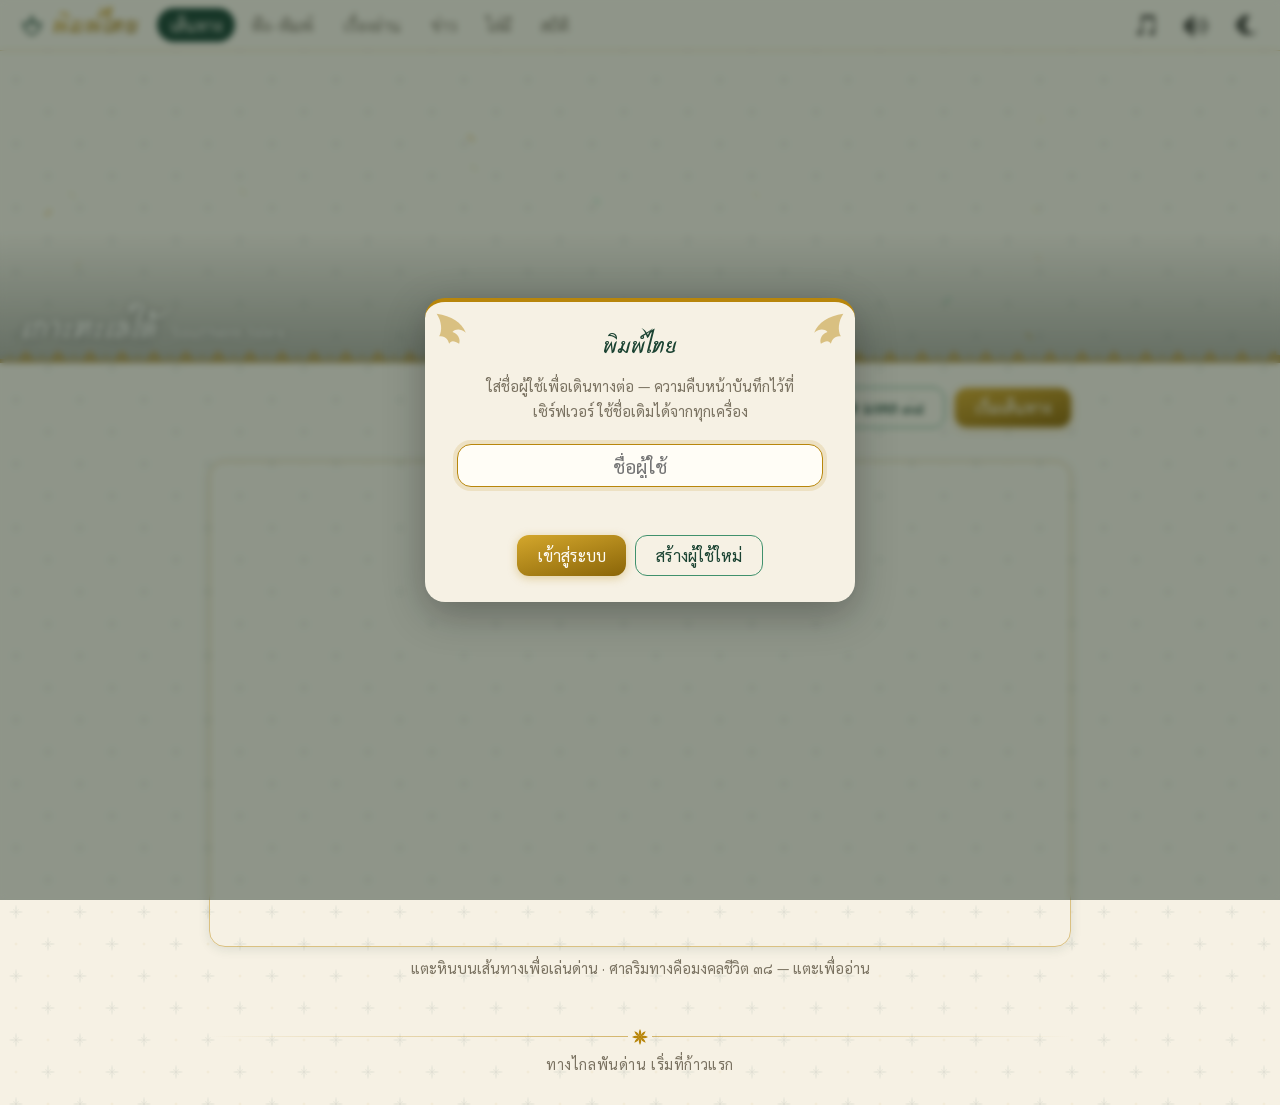
==== web/index.html @ 12411242 "ข่าว: read the whole real article — and type it in place Opening a story now fetches the full articl" ====
<!doctype html>
<html lang="th">
<head>
<meta charset="utf-8">
<meta name="viewport" content="width=device-width, initial-scale=1">
<title>พิมพ์ไทย · Thai Typing</title>
<link rel="stylesheet" href="style.css">
<link rel="icon" href="data:image/svg+xml,<svg xmlns='http://www.w3.org/2000/svg' viewBox='0 0 100 100'><text y='.9em' font-size='90'>🌿</text></svg>">
<script>
  // before first paint, so a dark room never gets a white flash
  document.documentElement.dataset.theme = localStorage.getItem('tt.theme')
    || (matchMedia('(prefers-color-scheme: dark)').matches ? 'dark' : 'light');
</script>
</head>
<body>

<header>
  <div class="brand">
    <svg viewBox="0 0 24 24" width="26" height="26" aria-hidden="true">
      <path d="M12 21c-5-2-8-6-8-11 3 0 5 1 6 2 0-3 1-6 2-8 1 2 2 5 2 8 1-1 3-2 6-2 0 5-3 9-8 11z" fill="none" stroke="currentColor" stroke-width="1.6" stroke-linejoin="round"/>
    </svg>
    <h1>พิมพ์ไทย</h1>
  </div>
  <nav id="nav">
    <button data-view="journey" class="active">เส้นทาง</button>
    <button data-view="dictation">ฟัง–พิมพ์</button>
    <button data-view="texts">เรื่องอ่าน</button>
    <button data-view="news">ข่าว</button>
    <button data-view="ghosts">ไล่ผี</button>
    <button data-view="stats">สถิติ</button>
  </nav>
  <button id="user-btn" class="userbtn" title="ออกจากระบบ" hidden></button>
  <button id="music-toggle" title="เพลงประกอบ"><canvas width="12" height="12"></canvas></button>
  <button id="sound-toggle" title="เปิด/ปิดเสียง"><canvas width="12" height="12"></canvas></button>
  <button id="theme-toggle" title="สลับโหมดมืด/สว่าง"><canvas width="12" height="12"></canvas></button>
</header>

<!-- The hero: one pixel landscape painted in code (js/hero.js), recolored per
     region, day and night. The fx canvas on top carries petals and fireflies. -->
<div class="hero" id="hero" data-region="" aria-hidden="true">
  <canvas id="hero-art" width="320" height="78"></canvas>
  <canvas id="hero-fx"></canvas>
  <div class="hero-scrim"></div>
  <div class="hero-title">
    <span id="region-name">เกาะทะเลใต้</span>
    <span id="region-en">Southern Isles</span>
  </div>
  <div class="hero-border"></div>
</div>

<main>
  <section id="view-journey" class="view">
    <div class="journey-bar">
      <div id="journey-stats"></div>
      <div class="journey-actions">
        <button class="btn ghost" id="space-toggle" title="ปกติด่านพิมพ์คำติดกันเหมือนภาษาไทยจริง — เปิดตัวเลือกนี้เพื่อเว้นวรรคทีละคำ">เว้นวรรค: ปิด</button>
        <button class="btn ghost" id="guide-btn">💡 วิธีฝึก</button>
        <button class="btn ghost" id="mongkhon-btn">☸ มงคล ๓๘</button>
        <button class="btn gold" id="journey-play">เริ่มเส้นทาง</button>
      </div>
    </div>
    <div class="region-chips" id="region-chips"></div>
    <!-- the pixel overworld: 320x180 logical pixels, upscaled crisp by CSS -->
    <div class="mapwrap" id="mapwrap">
      <canvas id="pixelmap" width="320" height="180"></canvas>
      <div id="map-tip" class="map-tip" hidden></div>
    </div>
    <p class="map-legend hint">แตะหินบนเส้นทางเพื่อเล่นด่าน · ศาลริมทางคือมงคลชีวิต ๓๘ — แตะเพื่ออ่าน</p>
  </section>

  <section id="view-play" class="view" hidden>
    <div class="play-head">
      <span id="play-title" class="play-title"></span>
    </div>
    <div class="progressbar"><div id="play-progress"></div></div>
    <div class="wordstream-frame"><div class="wordstream card" id="wordstream"></div></div>
    <input id="typebox" type="text" autocomplete="off" autocapitalize="off" spellcheck="false" placeholder="พิมพ์คำ แล้วเคาะวรรคเพื่อส่ง…">
    <div class="play-actions"><button class="btn ghost" id="play-quit">ออกจากด่าน</button></div>
  </section>

  <section id="view-dictation" class="view" hidden>
    <div id="dict-setup">
      <p class="hint">วางไฟล์เสียงหรือวิดีโอพร้อมซับ <code>.srt</code> ชื่อเดียวกันไว้ในโฟลเดอร์
        <code>media/</code> บนเครื่อง แล้วรีเฟรชหน้านี้ — ระบบตัดคำอัตโนมัติ
        (แก้จุดที่ตัดผิดได้ด้วยเครื่องหมาย <code>|</code> ในไฟล์ซับ)</p>
      <div class="region-chips" id="dict-modes">
        <button class="chip" data-mode="listen">👂 ฟังแล้วพิมพ์ <small>ซับซ่อนไว้ ฝึกจำจากเสียง</small></button>
        <button class="chip" data-mode="read">👁 ดูแล้วพิมพ์ <small>เห็นซับทั้งท่อน พิมพ์ตามที่เห็น</small></button>
      </div>
      <div id="media-list" class="cardlist"></div>
    </div>
    <div id="dict-session" hidden>
      <video id="dict-media" playsinline></video>
      <div class="dict-head">
        <span id="dict-cue-no"></span>
        <span class="dict-keys" id="dict-keys">
          <span class="kbd">Tab</span> ฟังซ้ำ · <span class="kbd">Shift+Tab</span> ช้าลง · <span class="kbd">Esc</span> เฉลยคำ
        </span>
      </div>
      <div class="dict-words card" id="dict-words"></div>
      <div id="dict-ghost" class="dict-ghost"></div>
      <input id="dict-typebox" type="text" autocomplete="off" autocapitalize="off" spellcheck="false" placeholder="ฟังแล้วพิมพ์…">
      <div class="play-actions">
        <button class="btn" id="dict-replay">▶ ฟังซ้ำ</button>
        <button class="btn ghost" id="dict-finish">จบรอบนี้</button>
      </div>
    </div>
  </section>

  <section id="view-texts" class="view" hidden>
    <p class="hint">วางเรื่องสั้นหรือบทความภาษาไทยเป็นไฟล์ <code>.txt</code> ในโฟลเดอร์
      <code>texts/</code> (บรรทัดแรกคือชื่อเรื่อง) แล้วพิมพ์ตามได้ทั้งเรื่อง</p>
    <div id="texts-list" class="cardlist"></div>
  </section>

  <!-- ข่าว: เรื่องอ่าน's live source — real Thai news pulled as RSS by the Go
       server (js: renderNews in main.js), typed through the same play flow.
       The one thing in the app fetched from outside; that's the point — real,
       current, un-generated content the journey and the fables can't be. -->
  <section id="view-news" class="view" hidden>
    <div class="journey-bar">
      <div id="news-status" class="news-status"></div>
      <div class="journey-actions">
        <button class="btn gold" id="news-refresh">↻ ดึงข่าวล่าสุด</button>
      </div>
    </div>
    <p class="hint">พิมพ์ตามข่าวไทยล่าสุดของวันนี้ — ภาษาไทยจริงจากหน้าข่าว
      เลือกสำนักข่าวด้านล่าง แล้วแตะข่าวเพื่อพิมพ์ตามพาดหัวและเนื้อข่าว</p>
    <div class="stat-cards news-stats" id="news-stats" hidden></div>
    <div class="region-chips" id="news-sources"></div>
    <div id="news-list" class="cardlist"></div>
  </section>

  <!-- ข่าว reader: the full article laid out like the front page it came from
       (js/reader.js) — byline, Srisakdi headline, gold rule, hero photo, body —
       and you type it through in place. All article text arrives from outside
       and is placed with textContent; the image is the server's cached copy. -->
  <section id="view-reader" class="view" hidden>
    <div class="reader-head">
      <span id="reader-count" class="reader-count"></span>
      <button class="btn ghost" id="reader-quit">ออกจากข่าว</button>
    </div>
    <div class="progressbar"><div id="reader-progress"></div></div>
    <article class="reader-page card" id="reader-page">
      <div class="reader-byline" id="reader-byline"></div>
      <h1 class="reader-headline" id="reader-headline"></h1>
      <div class="reader-rule" aria-hidden="true"></div>
      <img id="reader-hero-img" class="reader-hero" alt="" loading="lazy" hidden>
      <p id="reader-partial" class="reader-partial" hidden>
        ⚠ เปิดเนื้อหาเต็มไม่สำเร็จ — นี่คือความนำจากฟีดข่าว</p>
      <div class="reader-body" id="reader-body"></div>
    </article>
    <input id="reader-typebox" class="reader-typebox" type="text" autocomplete="off"
           autocapitalize="off" spellcheck="false" aria-label="พิมพ์ตามบทความ">
  </section>

  <!-- พิมพ์ไล่ผี: the night game (js/ghosts.js) — pixel ghosts on the canvas,
       their words floating above it as crisp DOM text -->
  <section id="view-ghosts" class="view" hidden>
    <div id="gh-setup">
      <div class="journey-bar">
        <div id="gh-stats"></div>
        <div class="journey-actions">
          <button class="btn gold" id="gh-start">ออกล่า 🕯</button>
        </div>
      </div>
      <p class="hint">กลางคืน ผีลอยออกจากป่ามาหาศาลพระภูมิ — ผีแต่ละตนถือคำหนึ่งคำ
        พิมพ์คำนั้นให้ครบคือคาถาไล่มัน ตัวอักษรแรกเลือกเป้า พิมพ์ผิดผีขยับเข้ามาใกล้
        (กด Backspace จนว่างเพื่อเปลี่ยนเป้า) · ผีถึงศาลเทียนดับหนึ่งเล่ม
        ดับครบสามเล่มคือจบคืน · สามระลอกแล้วเปรตจะมา — ไล่มันด้วยสุภาษิตทั้งบท</p>
      <div class="region-chips" id="gh-nights"></div>
    </div>
    <div id="gh-session" hidden>
      <div class="play-head gh-head">
        <span id="gh-title" class="play-title"></span>
        <span id="gh-hud" class="gh-hud"></span>
      </div>
      <div class="mapwrap gh-wrap" id="gh-wrap">
        <canvas id="gh-canvas" width="320" height="180"></canvas>
        <div id="gh-labels"></div>
        <div id="gh-banner" class="gh-banner" hidden></div>
      </div>
      <input id="gh-typebox" type="text" autocomplete="off" autocapitalize="off" spellcheck="false" placeholder="พิมพ์คำของผีเพื่อไล่มัน…">
      <div class="play-actions"><button class="btn ghost" id="gh-quit">กลับ</button></div>
    </div>
  </section>

  <section id="view-stats" class="view" hidden>
    <div class="stat-cards" id="stat-cards"></div>
    <div class="card chart-card">
      <div class="chart-head">
        <h2>ความเร็วพิมพ์ตามเวลา</h2>
        <button class="btn ghost" id="pb-list-btn">🏆 วันทำลายสถิติ</button>
      </div>
      <div id="chart"></div>
    </div>
  </section>
</main>

<footer>
  <div class="orn-divider" aria-hidden="true"></div>
  <p>ทางไกลพันด่าน เริ่มที่ก้าวแรก</p>
</footer>

<!-- login gate: a username and nothing else (no password — personal site on the
     VPN). Save data lives on the server under this name; localStorage keeps only
     the name so the same account follows you across devices without conflicts. -->
<div id="login" class="modal" hidden>
  <div class="modal-card">
    <h2>พิมพ์ไทย</h2>
    <p class="hint">ใส่ชื่อผู้ใช้เพื่อเดินทางต่อ — ความคืบหน้าบันทึกไว้ที่เซิร์ฟเวอร์
      ใช้ชื่อเดิมได้จากทุกเครื่อง</p>
    <input id="login-name" type="text" autocomplete="username" autocapitalize="off"
           spellcheck="false" maxlength="32" placeholder="ชื่อผู้ใช้">
    <p id="login-err" class="login-err"></p>
    <div class="play-actions">
      <button class="btn gold" id="login-go">เข้าสู่ระบบ</button>
      <button class="btn ghost" id="login-new">สร้างผู้ใช้ใหม่</button>
    </div>
  </div>
</div>

<div id="modal" class="modal" hidden><div class="modal-card" id="modal-card"></div></div>
<canvas id="confetti"></canvas>

<script src="vendor/gsap.min.js"></script>
<script type="module" src="js/main.js"></script>
</body>
</html>
---- web/style.css ----
/* พิมพ์ไทย — rice-paper, jungle green and temple gold. The hero and journey map
   are pixel art painted in code (js/hero.js, js/map.js), recolored per region;
   everything else stays warm and calm so the typing area is the focus.

   Type: Srisakdi (traditional Thai manuscript style) for display, Sarabun for
   text — both self-hosted (assets/fonts/, SIL OFL 1.1, from Google Fonts). */

@font-face {
  font-family: 'Sarabun';
  font-style: normal;
  font-weight: 400;
  font-display: swap;
  src: url(assets/fonts/sarabun-400-thai.woff2) format('woff2');
  unicode-range: U+02D7, U+0303, U+0331, U+0E01-0E5B, U+200C-200D, U+25CC;
}
@font-face {
  font-family: 'Sarabun';
  font-style: normal;
  font-weight: 400;
  font-display: swap;
  src: url(assets/fonts/sarabun-400-latin.woff2) format('woff2');
  unicode-range: U+0000-00FF, U+0131, U+0152-0153, U+02BB-02BC, U+02C6, U+02DA, U+02DC, U+0304, U+0308, U+0329, U+2000-206F, U+20AC, U+2122, U+2191, U+2193, U+2212, U+2215, U+FEFF, U+FFFD;
}
@font-face {
  font-family: 'Sarabun';
  font-style: normal;
  font-weight: 600;
  font-display: swap;
  src: url(assets/fonts/sarabun-600-thai.woff2) format('woff2');
  unicode-range: U+02D7, U+0303, U+0331, U+0E01-0E5B, U+200C-200D, U+25CC;
}
@font-face {
  font-family: 'Sarabun';
  font-style: normal;
  font-weight: 600;
  font-display: swap;
  src: url(assets/fonts/sarabun-600-latin.woff2) format('woff2');
  unicode-range: U+0000-00FF, U+0131, U+0152-0153, U+02BB-02BC, U+02C6, U+02DA, U+02DC, U+0304, U+0308, U+0329, U+2000-206F, U+20AC, U+2122, U+2191, U+2193, U+2212, U+2215, U+FEFF, U+FFFD;
}
@font-face {
  font-family: 'Srisakdi';
  font-style: normal;
  font-weight: 400;
  font-display: swap;
  src: url(assets/fonts/srisakdi-400-thai.woff2) format('woff2');
  unicode-range: U+02D7, U+0303, U+0331, U+0E01-0E5B, U+200C-200D, U+25CC;
}
@font-face {
  font-family: 'Srisakdi';
  font-style: normal;
  font-weight: 400;
  font-display: swap;
  src: url(assets/fonts/srisakdi-400-latin.woff2) format('woff2');
  unicode-range: U+0000-00FF, U+0131, U+0152-0153, U+02BB-02BC, U+02C6, U+02DA, U+02DC, U+0304, U+0308, U+0329, U+2000-206F, U+20AC, U+2122, U+2191, U+2193, U+2212, U+2215, U+FEFF, U+FFFD;
}
@font-face {
  font-family: 'Srisakdi';
  font-style: normal;
  font-weight: 700;
  font-display: swap;
  src: url(assets/fonts/srisakdi-700-thai.woff2) format('woff2');
  unicode-range: U+02D7, U+0303, U+0331, U+0E01-0E5B, U+200C-200D, U+25CC;
}
@font-face {
  font-family: 'Srisakdi';
  font-style: normal;
  font-weight: 700;
  font-display: swap;
  src: url(assets/fonts/srisakdi-700-latin.woff2) format('woff2');
  unicode-range: U+0000-00FF, U+0131, U+0152-0153, U+02BB-02BC, U+02C6, U+02DA, U+02DC, U+0304, U+0308, U+0329, U+2000-206F, U+20AC, U+2122, U+2191, U+2193, U+2212, U+2215, U+FEFF, U+FFFD;
}

:root {
  --paper: #f6f1e4;
  --card: #fffdf6;
  --ink: #2c2a24;
  --ink-soft: #7a7261;
  --green-950: #12271c;
  --green-900: #1b4332;
  --green-700: #2d6a4f;
  --green-500: #40916c;
  --green-100: #dcebe1;
  --gold: #b8860b;
  --gold-hi: #d4a72c;     /* bright edge of the gold gradient */
  --gold-lo: #8a6508;     /* dark edge */
  --gold-soft: #eeddab;
  --red: #b23a3f;
  --red-soft: #f3dcda;
  --display: 'Srisakdi', 'Noto Serif Thai', Georgia, serif;
}

/* forest at night: same greens and gold, taken down to embers */
html[data-theme="dark"] {
  --paper: #131a15;
  --card: #1b2620;
  --ink: #e8e2d1;
  --ink-soft: #9b937e;
  --green-900: #9fd3b4;   /* headings/accents flip to pale leaf-green */
  --green-700: #2f7a58;
  --green-500: #58b183;
  --green-100: #24352b;
  --gold: #d2a52e;
  --gold-hi: #e8c258;
  --gold-lo: #a3760d;
  --gold-soft: #4a3d17;
  --red: #e08080;
  --red-soft: #4a2624;
}

* { box-sizing: border-box; }

html, body { margin: 0; }

body {
  color: var(--ink);
  font-family: 'Sarabun', 'Noto Sans Thai', 'Leelawadee UI', Tahoma, sans-serif;
  background-color: var(--paper);
  /* lai prajam yam: an offset lattice of dok-phikun flowers (the divider's
     flower, woven into the paper) with gold diamond dots between — inline SVG,
     no asset to fetch */
  background-image: url("data:image/svg+xml,%3Csvg xmlns='http://www.w3.org/2000/svg' width='64' height='64'%3E%3Cdefs%3E%3Cg id='f' fill='%231b4332' fill-opacity='.05'%3E%3Cpath id='p' d='M0 -7.2 C1.4 -4.6 1.4 -2.4 0 0 C-1.4 -2.4 -1.4 -4.6 0 -7.2Z'/%3E%3Cuse href='%23p' transform='rotate(90)'/%3E%3Cuse href='%23p' transform='rotate(180)'/%3E%3Cuse href='%23p' transform='rotate(270)'/%3E%3Cuse href='%23p' transform='rotate(45) scale(.62)'/%3E%3Cuse href='%23p' transform='rotate(135) scale(.62)'/%3E%3Cuse href='%23p' transform='rotate(225) scale(.62)'/%3E%3Cuse href='%23p' transform='rotate(315) scale(.62)'/%3E%3Ccircle r='1.2'/%3E%3C/g%3E%3C/defs%3E%3Cuse href='%23f' x='16' y='16'/%3E%3Cuse href='%23f' x='48' y='48'/%3E%3Cg fill='%23b8860b' fill-opacity='.055'%3E%3Crect x='46.8' y='14.8' width='2.4' height='2.4' transform='rotate(45 48 16)'/%3E%3Crect x='14.8' y='46.8' width='2.4' height='2.4' transform='rotate(45 16 48)'/%3E%3C/g%3E%3C/svg%3E");
}

h2, .modal-card h2 { font-family: var(--display); }

/* ---- ornaments (drawn inline, no assets): ----------------------------------
   the dok-phikun star flower, and a lai-kruay-chœng petal band */
.orn-divider {
  display: flex; align-items: center; gap: 1.5rem; height: 18px;
  background: center / 18px 18px no-repeat url("data:image/svg+xml,%3Csvg xmlns='http://www.w3.org/2000/svg' viewBox='0 0 18 18'%3E%3Cg fill='%23b8860b'%3E%3Cpath d='M9 1 C10.6 4 10.6 6 9 9 C7.4 6 7.4 4 9 1Z'/%3E%3Cpath d='M9 1 C10.6 4 10.6 6 9 9 C7.4 6 7.4 4 9 1Z' transform='rotate(45 9 9)'/%3E%3Cpath d='M9 1 C10.6 4 10.6 6 9 9 C7.4 6 7.4 4 9 1Z' transform='rotate(90 9 9)'/%3E%3Cpath d='M9 1 C10.6 4 10.6 6 9 9 C7.4 6 7.4 4 9 1Z' transform='rotate(135 9 9)'/%3E%3Cpath d='M9 1 C10.6 4 10.6 6 9 9 C7.4 6 7.4 4 9 1Z' transform='rotate(180 9 9)'/%3E%3Cpath d='M9 1 C10.6 4 10.6 6 9 9 C7.4 6 7.4 4 9 1Z' transform='rotate(225 9 9)'/%3E%3Cpath d='M9 1 C10.6 4 10.6 6 9 9 C7.4 6 7.4 4 9 1Z' transform='rotate(270 9 9)'/%3E%3Cpath d='M9 1 C10.6 4 10.6 6 9 9 C7.4 6 7.4 4 9 1Z' transform='rotate(315 9 9)'/%3E%3Ccircle cx='9' cy='9' r='1.6'/%3E%3C/g%3E%3C/svg%3E");
}
.orn-divider::before, .orn-divider::after {
  content: ''; flex: 1; height: 1px;
  background: linear-gradient(90deg, transparent, color-mix(in srgb, var(--gold) 55%, transparent));
}
.orn-divider::after {
  background: linear-gradient(270deg, transparent, color-mix(in srgb, var(--gold) 55%, transparent));
}

/* ---- header ---- */
header {
  position: sticky; top: 0; z-index: 20;
  display: flex; align-items: center; gap: 1.2rem;
  padding: .45rem 1.2rem;
  background: color-mix(in srgb, var(--paper) 88%, transparent);
  backdrop-filter: blur(6px);
  border-bottom: 1px solid color-mix(in srgb, var(--gold) 35%, transparent);
}
.brand { display: flex; align-items: center; gap: .5rem; color: var(--green-900); }
.brand h1 {
  font-family: var(--display); font-weight: 700; font-size: 1.65rem;
  line-height: 1.35; margin: 0; letter-spacing: .01em;
  background: linear-gradient(165deg, var(--gold-hi) 20%, var(--gold-lo) 85%);
  -webkit-background-clip: text; background-clip: text; color: transparent;
}
nav { display: flex; gap: .25rem; flex: 1; }
nav button {
  border: none; background: none; cursor: pointer;
  font: inherit; color: var(--ink-soft);
  padding: .4rem .8rem; border-radius: 999px;
  transition: background .15s, color .15s;
}
nav button:hover { background: var(--green-100); color: var(--green-900); }
nav button.active { background: var(--green-900); color: var(--paper); }
.userbtn {
  border: 1px solid var(--green-500); background: none; color: var(--green-900);
  border-radius: 999px; padding: .15rem .7rem; cursor: pointer;
  font: inherit; font-size: .85rem;
}
.userbtn:hover { background: var(--green-100); }

#login-name {
  width: 100%; font: inherit; font-size: 1.2rem; text-align: center;
  padding: .5rem .9rem; border-radius: 14px; margin-top: .4rem;
  border: 1.5px solid var(--green-500); background: var(--card); color: var(--ink);
  outline: none;
}
#login-name:focus { border-color: var(--gold); box-shadow: 0 0 0 4px rgb(184 134 11 / .15); }
.login-err { color: var(--red); min-height: 1.3em; margin: .5rem 0 0; }

#sound-toggle, #music-toggle, #theme-toggle {
  border: none; background: none; padding: .2rem; cursor: pointer; opacity: .8;
  transition: transform .15s; line-height: 0;
  color: var(--ink); /* buttons don't inherit color; the icons paint in it */
}
#sound-toggle canvas, #music-toggle canvas, #theme-toggle canvas {
  width: 24px; height: 24px;
  image-rendering: pixelated; image-rendering: crisp-edges;
}
#sound-toggle:hover, #music-toggle:hover, #theme-toggle:hover { transform: scale(1.15); }
#sound-toggle.off, #music-toggle.off { opacity: .35; filter: grayscale(1); }

/* ---- hero landscape (pixel art, painted by js/hero.js) ---- */
.hero { position: relative; overflow: hidden; line-height: 0; }
#hero-art {
  display: block; width: 100%;
  image-rendering: pixelated; image-rendering: crisp-edges;
}
#hero-fx { position: absolute; inset: 0; width: 100%; height: 100%; pointer-events: none; }
.hero-scrim {
  position: absolute; inset: 0; pointer-events: none;
  background: linear-gradient(to top, rgb(10 22 14 / .32), transparent 42%);
}
/* lai-kruay-chœng: a band of lotus petals along the water's edge — pixel
   petals (4px squares) to match the landscape above */
.hero-border {
  position: absolute; left: 0; right: 0; bottom: 0; height: 12px;
  background: repeat-x bottom / 32px 12px url("data:image/svg+xml,%3Csvg xmlns='http://www.w3.org/2000/svg' width='32' height='12' shape-rendering='crispEdges'%3E%3Cg fill='%23b8860b'%3E%3Cg fill-opacity='.5'%3E%3Crect x='8' y='0' width='4' height='4'/%3E%3Crect x='4' y='4' width='12' height='4'/%3E%3Crect x='0' y='8' width='20' height='4'/%3E%3C/g%3E%3Cg fill-opacity='.35'%3E%3Crect x='24' y='4' width='4' height='4'/%3E%3Crect x='20' y='8' width='12' height='4'/%3E%3C/g%3E%3C/g%3E%3C/svg%3E");
}

.hero-title {
  position: absolute; left: 1.4rem; bottom: 1.1rem; color: #fdfbf3;
  text-shadow: 0 1px 10px rgb(0 0 0 / .45);
  display: flex; align-items: baseline; gap: .9rem;
}
.hero-title #region-name {
  font-family: var(--display); font-weight: 700; font-size: 2.15rem; line-height: 1.1;
}
.hero-title #region-en { font-size: .95rem; opacity: .85; letter-spacing: .08em; }

/* ---- layout ---- */
main { max-width: 900px; margin: 0 auto; padding: 1.2rem 1.2rem 3rem; }
.view[hidden] { display: none; }
.card {
  background: var(--card); border: 1px solid rgb(0 0 0 / .06);
  border-radius: 16px; box-shadow: 0 2px 10px rgb(27 67 50 / .07);
}
.hint { color: var(--ink-soft); font-size: .92rem; line-height: 1.7; }
code { background: var(--green-100); padding: .05em .35em; border-radius: 5px; font-size: .9em; }

.btn {
  border: none; cursor: pointer; font: inherit;
  background: var(--green-700); color: #fdfbf3;
  padding: .55rem 1.25rem; border-radius: 12px;
  transition: background .15s, transform .08s, box-shadow .15s;
}
.btn:hover { background: var(--green-900); }
.btn:active { transform: scale(.96); }
.btn.gold {
  background: linear-gradient(165deg, var(--gold-hi), var(--gold-lo));
  box-shadow: 0 2px 10px rgb(184 134 11 / .35);
}
.btn.gold:hover { box-shadow: 0 4px 16px rgb(184 134 11 / .5); background: linear-gradient(165deg, var(--gold-hi), var(--gold-lo)); }
.btn.ghost { background: none; color: var(--green-900); border: 1px solid var(--green-500); }
.btn.ghost:hover { background: var(--green-100); }

footer {
  max-width: 900px; margin: 0 auto; padding: 0 1.2rem 2rem;
  text-align: center; color: var(--ink-soft); font-size: .9rem;
}
footer .orn-divider { margin-bottom: .6rem; }
footer p { margin: 0; letter-spacing: .04em; }

/* ---- journey ---- */
.journey-bar {
  display: flex; align-items: center; justify-content: space-between;
  gap: 1rem; margin: .3rem 0 1rem; flex-wrap: wrap;
}
#journey-stats { display: flex; gap: 1.2rem; color: var(--ink-soft); font-size: .95rem; }
#journey-stats b { color: var(--green-900); }

.region-chips { display: flex; flex-wrap: wrap; gap: .4rem; margin-bottom: 1.1rem; }
.chip {
  border: 1px solid var(--green-500); background: none; cursor: pointer; font: inherit;
  font-size: .85rem; color: var(--green-900);
  padding: .25rem .7rem; border-radius: 999px;
  transition: background .15s, color .15s;
}
.chip.sel { background: var(--green-900); border-color: var(--green-900); color: var(--paper); }
.chip.locked { opacity: .38; border-style: dashed; }
.chip small { opacity: .7; }

.journey-actions { display: flex; gap: .6rem; align-items: center; }

/* ---- the pixel overworld ---- */
.mapwrap {
  position: relative; border-radius: 16px; overflow: hidden;
  border: 1px solid color-mix(in srgb, var(--gold) 45%, transparent);
  box-shadow: 0 2px 12px rgb(27 67 50 / .12);
}
#pixelmap {
  display: block; width: 100%; height: auto;
  image-rendering: pixelated; image-rendering: crisp-edges;
}
.map-tip {
  position: absolute; transform: translateX(-50%); pointer-events: none;
  background: color-mix(in srgb, var(--green-950) 88%, transparent); color: #f6f1e4;
  font-size: .82rem; padding: .15rem .6rem; border-radius: 999px; white-space: nowrap;
  border: 1px solid color-mix(in srgb, var(--gold) 55%, transparent);
}
.map-legend { text-align: center; margin: .5rem 0 0; }

/* ---- มงคล ๓๘: blessing cards and the collection ---- */
.blessing {
  margin-top: 1rem; padding: .8rem 1rem; border-radius: 14px;
  background: color-mix(in srgb, var(--gold-soft) 55%, var(--card));
  border: 1px solid color-mix(in srgb, var(--gold) 45%, transparent);
}
.blessing-head { color: var(--gold); font-size: .85rem; letter-spacing: .05em; }
.blessing-name { font-family: var(--display); font-weight: 700; font-size: 1.7rem;
  line-height: 1.4; color: var(--green-900); margin: .1rem 0; }
h2.blessing-name { margin: .2rem 0 .4rem; }
.blessing-pali { color: var(--ink-soft); font-size: .88rem; font-style: italic; }
.blessing-mean { color: var(--ink); font-size: .95rem; margin: .3rem 0 0; }
.mk-list { max-height: 55vh; overflow-y: auto; text-align: start; padding-right: .4rem; }
.mk-stanza h3 { font-family: var(--display); color: var(--gold); margin: .8rem 0 .3rem; font-size: 1.15rem; }
.mk-item { padding: .25rem 0; color: var(--ink-soft); }
.mk-item b { font-weight: 600; display: block; }
.mk-item small { display: block; font-size: .8rem; }
.mk-item.open b { color: var(--green-900); }

/* ---- play (speed game) ---- */
.play-head {
  display: flex; justify-content: space-between; align-items: baseline;
  flex-wrap: wrap; gap: .5rem; margin: .4rem 0 .6rem;
}
.play-title { font-weight: 700; color: var(--green-900); font-size: 1.1rem; }

.progressbar { height: 6px; border-radius: 3px; background: var(--green-100); overflow: hidden; margin-bottom: 1rem; }
#play-progress { height: 100%; width: 0; background: linear-gradient(90deg, var(--green-500), var(--gold)); transition: width .25s; }

/* The frame is fixed; the words scroll inside it. Keeping the gold rule on the
   frame (not on the scrolling #wordstream) stops it drifting up with the text. */
.wordstream-frame { position: relative; margin-bottom: 1rem; }
.wordstream-frame::before { /* a manuscript's gold inner rule */
  content: ''; position: absolute; inset: 7px; pointer-events: none; z-index: 1;
  border: 1px solid color-mix(in srgb, var(--gold) 28%, transparent);
  border-radius: 11px;
}
.wordstream {
  position: relative;
  font-size: 1.75rem; line-height: 2.3;
  /* exactly two lines at any font size (em, not rem: mobile shrinks the font) */
  padding: .9rem 1.1rem; height: calc(2 * 2.3em + 1.8rem);
  overflow: hidden;
}
.wordstream span { padding: .05em .3em; border-radius: 9px; margin-right: .12em; white-space: nowrap; }
.wordstream.nospace span { padding-left: 0; padding-right: 0; margin-right: 0; }
.wordstream.nospace .brk { margin-right: .45em; } /* keep the source's sentence-break space */
.wordstream .cur { background: var(--gold-soft); }
.wordstream .cur.bad { background: var(--red-soft); color: var(--red); }
.wordstream .ok { color: var(--green-500); }
.wordstream .err { color: var(--red); text-decoration: underline wavy; text-decoration-thickness: 1px; }

#typebox, #dict-typebox, #gh-typebox {
  width: 100%; font: inherit; font-size: 1.6rem; text-align: center;
  padding: .55rem .9rem; border-radius: 14px;
  border: 1.5px solid var(--green-500); background: var(--card); color: var(--ink);
  outline: none;
}
#typebox:focus, #dict-typebox:focus, #gh-typebox:focus { border-color: var(--gold); box-shadow: 0 0 0 4px rgb(184 134 11 / .15); }
.flash-red { animation: flashred .35s; }
@keyframes flashred {
  0% { background: var(--red-soft); border-color: var(--red); }
  100% { background: var(--card); }
}

.play-actions { margin-top: 1rem; display: flex; gap: .6rem; justify-content: center; }

/* ---- dictation ---- */
#dict-media { display: block; width: 100%; max-height: 480px; border-radius: 16px;
  background: var(--green-950); margin-bottom: .7rem; }
#dict-media.audio-only { height: 56px; }
.dict-head { display: flex; justify-content: space-between; align-items: baseline;
  color: var(--ink-soft); font-size: .9rem; margin-bottom: .5rem; flex-wrap: wrap; gap: .4rem; }
.kbd { border: 1px solid var(--ink-soft); border-radius: 5px; padding: 0 .35em; font-size: .82em; }
.dict-words {
  font-size: 1.55rem; line-height: 2.1; min-height: 4.4rem;
  padding: .8rem 1rem; margin-bottom: .5rem;
}
.dict-words span { padding: .05em .25em; border-radius: 8px; }
.dict-words .ok { color: var(--green-500); }
.dict-words .err { color: var(--red); }
.dict-words .slot { color: var(--gold); animation: blink 1.1s infinite; }
@keyframes blink { 50% { opacity: .25; } }
/* ดูแล้วพิมพ์ (read mode): the whole cue is visible — current word highlighted
   like the wordstream's, upcoming words dimmed so the eye stays on it */
.dict-words .now { background: var(--gold-soft); }
.dict-words .next { opacity: .55; }
.dict-ghost { min-height: 1.6rem; text-align: center; font-size: 1.2rem; color: var(--gold);
  letter-spacing: .04em; margin-bottom: .3rem; }

.cardlist { display: grid; gap: .7rem; grid-template-columns: repeat(auto-fill, minmax(240px, 1fr)); }
.mediacard {
  text-align: start; cursor: pointer; font: inherit;
  padding: 1rem 1.1rem; border-radius: 16px;
  background: var(--card); border: 1px solid rgb(0 0 0 / .08);
  transition: transform .15s, box-shadow .15s, border-color .15s;
}
.mediacard:hover { border-color: var(--green-500); box-shadow: 0 4px 14px rgb(27 67 50 / .14); transform: translateY(-2px); }
.mediacard b { display: block; color: var(--green-900); margin-bottom: .25rem; font-size: 1.05rem; }
.mediacard small { color: var(--ink-soft); }
.mediacard .seg-preview { margin-top: .4rem; font-size: .8rem; color: var(--gold); background: none;
  border: none; cursor: pointer; padding: 0; text-decoration: underline; }

/* news cards: a source·time byline over the headline, the lead paragraph clamped
   to a few lines so the grid stays even — the real provenance the fables lack */
.newscard .news-src { display: block; font-size: .78rem; color: var(--gold);
  letter-spacing: .02em; margin-bottom: .3rem; }
.newscard small { display: -webkit-box; -webkit-line-clamp: 3; -webkit-box-orient: vertical;
  overflow: hidden; line-height: 1.55; }
.news-status { display: flex; flex-wrap: wrap; gap: .3rem 1.1rem; align-items: baseline;
  color: var(--ink-soft); font-size: .92rem; }
.news-status b { color: var(--green-900); }
/* lifetime news stats: same stat-card language as the สถิติ page, sized down to
   sit quietly above the source chips */
.news-stats { margin: 0 0 1rem; }
.news-stats .stat { padding: .7rem .9rem; }
.news-stats .stat-num { font-size: 1.5rem; }
/* a headline you've already typed: dimmed, with the ✓ in its byline picked out */
.newscard.typed { opacity: .62; }
.newscard.typed .news-src { color: var(--green-700); }

/* ---- ข่าว reader: a real front page, in this app's paper and gold ----------
   Same tokens, same motifs as everything else: the manuscript's gold inner
   rule (wordstream-frame's), the mediacard's photo shadow, the wordstream's
   cur/bad/ok/err word colors — so typing feels identical, only laid out as
   the article it really is. */
.reader-head { display: flex; justify-content: space-between; align-items: center;
  gap: 1rem; margin: .3rem 0 .6rem; }
.reader-count { color: var(--ink-soft); font-size: .9rem; font-variant-numeric: tabular-nums; }
.reader-page {
  position: relative; max-width: 680px; margin: 0 auto 1rem; cursor: text;
  padding: clamp(1.5rem, 5vw, 2.8rem);
}
.reader-page::before { /* the manuscript's gold inner rule */
  content: ''; position: absolute; inset: 9px; pointer-events: none;
  border: 1px solid color-mix(in srgb, var(--gold) 28%, transparent);
  border-radius: 11px;
}
.reader-byline { color: var(--gold); font-size: .82rem; letter-spacing: .06em; }
.reader-headline {
  font-family: var(--display); font-weight: 700; color: var(--green-900);
  font-size: clamp(1.7rem, 4.5vw, 2.4rem); line-height: 1.5; margin: .25rem 0 .5rem;
}
.reader-rule { height: 1px; margin: 0 0 1.1rem;
  background: linear-gradient(90deg, color-mix(in srgb, var(--gold) 65%, transparent), transparent); }
.reader-hero { display: block; width: 100%; border-radius: 12px; margin: 0 0 1.1rem;
  box-shadow: 0 4px 14px rgb(27 67 50 / .14); }
.reader-partial { color: var(--ink-soft); font-size: .88rem; margin: 0 0 1rem;
  padding: .45rem .8rem; border-radius: 10px;
  background: color-mix(in srgb, var(--gold-soft) 45%, transparent); }
/* the article body is what you read AND type: upcoming words stay full-ink
   (it's an article, not a drill), only the current word carries a highlight */
.reader-body { font-size: 1.35rem; line-height: 2.05; color: var(--ink); }
.reader-body p { margin: 0 0 1.05em; }
.reader-body p:last-child { margin-bottom: 0; }
.reader-body span { border-radius: 7px; }
.reader-body .brk { margin-right: .45em; }
.reader-body .cur { background: var(--gold-soft); }
.reader-body .cur.bad { background: var(--red-soft); color: var(--red); }
.reader-body .ok { color: var(--green-500); }
.reader-body .err { color: var(--red); text-decoration: underline wavy; text-decoration-thickness: 1px; }
/* keystrokes land in an input you never see; the gold word is the caret */
.reader-typebox { position: fixed; bottom: 0; left: 0; width: 1px; height: 1px;
  opacity: 0; border: none; padding: 0; }

/* ---- stats ---- */
.stat-cards { display: grid; gap: .8rem; grid-template-columns: repeat(auto-fit, minmax(150px, 1fr));
  margin-bottom: 1.2rem; }
.stat {
  background: var(--card); border: 1px solid rgb(0 0 0 / .06); border-radius: 16px;
  padding: .9rem 1rem; text-align: center;
}
.stat-num { font-family: var(--display); font-size: 1.9rem; line-height: 1.3; color: var(--green-900); font-weight: 700; }
.stat-label { color: var(--ink-soft); font-size: .85rem; margin-top: .15rem; }
.chart-card { padding: 1rem 1.2rem; }
.chart-card h2 { margin: 0 0 .6rem; font-size: 1.2rem; color: var(--green-900); }
.chart-head { display: flex; justify-content: space-between; align-items: baseline;
  flex-wrap: wrap; gap: .5rem; }
.chart-head .btn:disabled { opacity: .4; cursor: default; }

/* the record-days list (opened from the chart card) */
.pb-rows { max-height: 55vh; overflow-y: auto; text-align: start;
  margin: .8rem 0 0; padding-right: .4rem; }
.pb-row { display: flex; justify-content: space-between; align-items: baseline;
  gap: .8rem; padding: .35rem 0;
  border-bottom: 1px solid color-mix(in srgb, var(--gold) 18%, transparent); }
.pb-row:last-child { border-bottom: none; }
.pb-date { color: var(--ink-soft); font-size: .88rem; white-space: nowrap; }
.pb-where { color: var(--ink); flex: 1; text-align: end; font-size: .92rem; }
.pb-cpm b { color: var(--green-900); font-size: 1.05rem; }
.pb-gain { color: var(--gold); font-size: .8rem; }
#chart svg { width: 100%; height: auto; display: block; }
.chart-empty { color: var(--ink-soft); padding: 2rem 0; text-align: center; }

/* ---- modal ---- */
.modal { position: fixed; inset: 0; z-index: 50; display: flex; align-items: center; justify-content: center;
  background: rgb(18 39 28 / .45); backdrop-filter: blur(3px); }
.modal[hidden] { display: none; }
.modal-card {
  position: relative;
  background: var(--paper); border-radius: 20px; padding: 1.6rem 2rem; width: min(430px, 92vw);
  text-align: center; box-shadow: 0 12px 40px rgb(0 0 0 / .3);
  border-top: 4px solid var(--gold);
}
/* kranok flame flourishes in the top corners */
.modal-card::before, .modal-card::after {
  content: ''; position: absolute; top: 10px; width: 40px; height: 40px; opacity: .45;
  background: no-repeat center / contain url("data:image/svg+xml,%3Csvg xmlns='http://www.w3.org/2000/svg' viewBox='0 0 48 48'%3E%3Cpath d='M46 2 C28 5 16 12 11 25 C17 20 23 20 27 24 C21 26 17 32 19 38 C25 34 29 34 31 38 C33 31 37 29 43 29 C39 22 40 11 46 2 Z' fill='%23b8860b'/%3E%3C/svg%3E");
}
.modal-card::after { right: 10px; }
.modal-card::before { left: 10px; transform: scaleX(-1); }
.modal-card h2 { margin: .1rem 0 .6rem; color: var(--green-900); font-size: 1.5rem; }
.modal-stars { font-size: 2.3rem; letter-spacing: .1em; min-height: 2.6rem; }
.modal-stars .star { color: #d5cdb6; }
.modal-stars .star.on { color: var(--gold); display: inline-block; animation: starpop .45s backwards; }
@keyframes starpop { from { transform: scale(0) rotate(-40deg); } 60% { transform: scale(1.35); } to { transform: scale(1); } }
.modal-cpm { font-family: var(--display); font-size: 2.8rem; line-height: 1.25; color: var(--green-700); font-weight: 700; margin: .2rem 0; }
.modal-sub { color: var(--ink-soft); margin-bottom: 1rem; }
.modal-pb { color: var(--gold); font-weight: 700; }
/* accuracy PB — the leading-indicator reward, greened apart from the gold speed PB */
.modal-pb.clean { color: var(--green-700); }
.modal-card .play-actions { margin-top: 1.2rem; }

/* nudge shown after a level when accuracy fell below a solid run (~85%) */
.slow-note { margin-top: .5rem; padding: .5rem .7rem; border-radius: 10px;
  background: color-mix(in srgb, var(--gold-soft) 55%, transparent);
  color: var(--ink); font-size: .9rem; line-height: 1.55; }

/* ---- how-to-practice guide ---- */
.btn.sm { padding: .2rem .6rem; font-size: .82rem; }
.guide-head { display: flex; align-items: flex-start; justify-content: space-between; gap: .6rem; }
.guide-head h2 { flex: 1; text-align: start; font-size: 1.3rem; line-height: 1.3; }
.guide-intro { text-align: start; color: var(--ink); font-size: .96rem; line-height: 1.6; margin: .2rem 0 .9rem; }
.guide-pt { text-align: start; margin: .7rem 0; }
.guide-pt b { display: block; color: var(--green-900); font-size: 1rem; margin-bottom: .15rem; }
.guide-pt p { color: var(--ink-soft); font-size: .9rem; line-height: 1.6; margin: 0; }
html[data-theme="dark"] .guide-pt b { color: var(--green-500); }

#confetti { position: fixed; inset: 0; pointer-events: none; z-index: 60; }

/* ---- chart colors (per theme) ---- */
.c-grid { stroke: #1b4332; stroke-opacity: .08; }
.c-lab { fill: var(--ink-soft); }
.c-dot { fill: var(--gold); fill-opacity: .45; }
.c-pb { stroke: var(--green-700); }
.c-pbdot { fill: var(--green-700); }
html[data-theme="dark"] .c-grid { stroke: #9fd3b4; stroke-opacity: .12; }
html[data-theme="dark"] .c-pb { stroke: var(--green-500); }
html[data-theme="dark"] .c-pbdot { fill: var(--green-500); }

/* ---- dark-theme fixups for colors that aren't variables ---- */
html[data-theme="dark"] body {
  background-image: url("data:image/svg+xml,%3Csvg xmlns='http://www.w3.org/2000/svg' width='64' height='64'%3E%3Cdefs%3E%3Cg id='f' fill='%239fd3b4' fill-opacity='.032'%3E%3Cpath id='p' d='M0 -7.2 C1.4 -4.6 1.4 -2.4 0 0 C-1.4 -2.4 -1.4 -4.6 0 -7.2Z'/%3E%3Cuse href='%23p' transform='rotate(90)'/%3E%3Cuse href='%23p' transform='rotate(180)'/%3E%3Cuse href='%23p' transform='rotate(270)'/%3E%3Cuse href='%23p' transform='rotate(45) scale(.62)'/%3E%3Cuse href='%23p' transform='rotate(135) scale(.62)'/%3E%3Cuse href='%23p' transform='rotate(225) scale(.62)'/%3E%3Cuse href='%23p' transform='rotate(315) scale(.62)'/%3E%3Ccircle r='1.2'/%3E%3C/g%3E%3C/defs%3E%3Cuse href='%23f' x='16' y='16'/%3E%3Cuse href='%23f' x='48' y='48'/%3E%3Cg fill='%23d2a52e' fill-opacity='.04'%3E%3Crect x='46.8' y='14.8' width='2.4' height='2.4' transform='rotate(45 48 16)'/%3E%3Crect x='14.8' y='46.8' width='2.4' height='2.4' transform='rotate(45 16 48)'/%3E%3C/g%3E%3C/svg%3E");
}
html[data-theme="dark"] .hero-scrim { background: linear-gradient(to top, rgb(0 0 0 / .4), transparent 42%); }
html[data-theme="dark"] .card,
html[data-theme="dark"] .mediacard,
html[data-theme="dark"] .stat { border-color: rgb(255 255 255 / .09); }
html[data-theme="dark"] .btn { color: #f2eddd; }
html[data-theme="dark"] .blessing { background: color-mix(in srgb, var(--gold-soft) 70%, var(--card)); }
html[data-theme="dark"] nav button.active { color: #10160f; }
html[data-theme="dark"] .modal { background: rgb(0 0 0 / .6); }
html[data-theme="dark"] .modal-stars .star { color: #3d463c; }
html[data-theme="dark"] .modal-stars .star.on { color: var(--gold); }

@media (max-width: 640px) {
  header { flex-wrap: wrap; }
  .hero-title #region-name { font-size: 1.6rem; }
  .wordstream { font-size: 1.4rem; }
  .reader-body { font-size: 1.15rem; }
  .map-tip { font-size: .72rem; }
}

/* ---- พิมพ์ไล่ผี: the night hunt (js/ghosts.js) ----------------------------------
   The canvas is always night — its colors are fixed, not themed; the page frame
   around it follows the theme as usual. Words float above the pixels as real
   DOM text: Thai script is unreadable at 320x180, Sarabun is not. */
.gh-head { display: flex; justify-content: space-between; align-items: baseline; flex-wrap: wrap; gap: .3rem; }
.gh-hud { color: var(--ink-soft); font-size: .95rem; white-space: nowrap; }
.gh-wrap { background: #0a0d1c; cursor: text; margin-bottom: 1rem; }
#gh-canvas {
  display: block; width: 100%; height: auto;
  image-rendering: pixelated; image-rendering: crisp-edges;
}
#gh-labels { position: absolute; inset: 0; pointer-events: none; overflow: hidden; }
.gh-label {
  position: absolute; transform: translate(-50%, -100%); white-space: nowrap;
  color: #cfc6ab; font-size: clamp(.85rem, 2.6vw, 1.15rem); line-height: 1.4;
  text-shadow: 0 1px 3px rgb(0 0 0 / .95), 0 0 10px rgb(0 0 0 / .8);
}
.gh-label b { color: var(--gold-hi); }
.gh-label.lock { color: #f6f1e4; font-weight: 600; }
.gh-label.boss { font-size: clamp(1rem, 3.2vw, 1.35rem); }
.gh-label.boss .done { color: #58b183; }
.gh-label.boss .dim { opacity: .45; }
.gh-banner {
  position: absolute; left: 50%; top: 38%; transform: translate(-50%, -50%);
  font-family: var(--display); font-size: clamp(1.5rem, 5vw, 2.3rem); font-weight: 700;
  color: #f0cc5e; text-shadow: 0 2px 12px rgb(0 0 0 / .85); pointer-events: none;
  animation: ghbanner 1.7s ease both;
}
@keyframes ghbanner {
  0% { opacity: 0; transform: translate(-50%, -30%) scale(.85); }
  18%, 72% { opacity: 1; transform: translate(-50%, -50%) scale(1); }
  100% { opacity: 0; transform: translate(-50%, -60%) scale(1); }
}
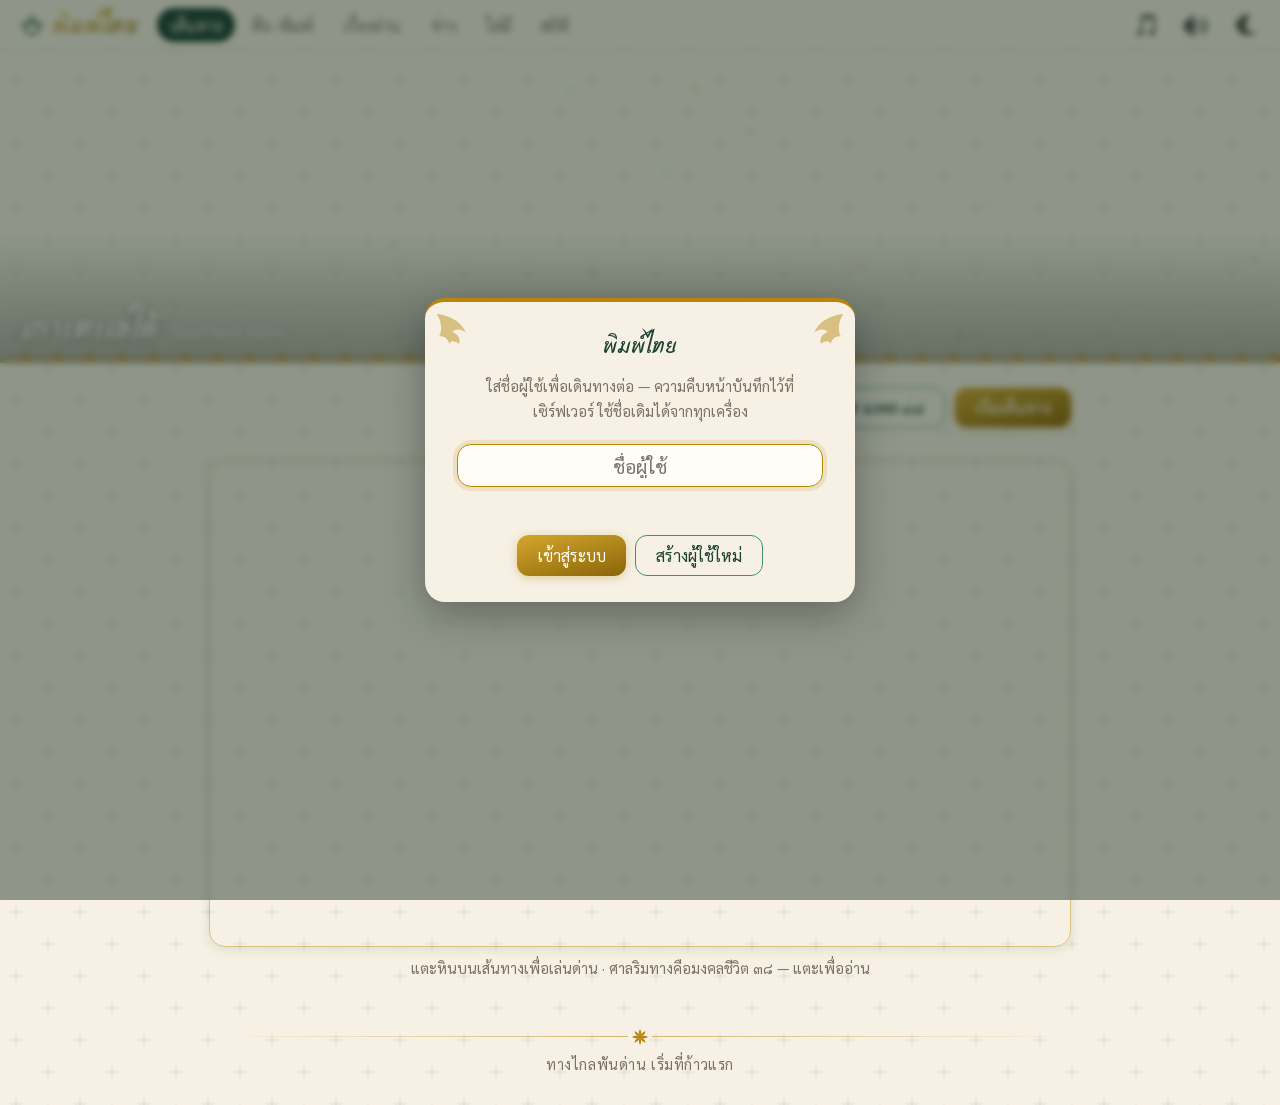
==== commit 3b46b199: "Reader cursor + reading log: ✓ ข่าวที่พิมพ์จบ The text-select cursor was on the whole article card; " ====
--- a/web/index.html
+++ b/web/index.html
@@ -121,6 +121,7 @@
     <div class="journey-bar">
       <div id="news-status" class="news-status"></div>
       <div class="journey-actions">
+        <button class="btn ghost" id="news-done-btn">✓ ข่าวที่พิมพ์จบ</button>
         <button class="btn gold" id="news-refresh">↻ ดึงข่าวล่าสุด</button>
       </div>
     </div>
--- a/web/style.css
+++ b/web/style.css
@@ -420,7 +420,7 @@
   gap: 1rem; margin: .3rem 0 .6rem; }
 .reader-count { color: var(--ink-soft); font-size: .9rem; font-variant-numeric: tabular-nums; }
 .reader-page {
-  position: relative; max-width: 680px; margin: 0 auto 1rem; cursor: text;
+  position: relative; max-width: 680px; margin: 0 auto 1rem;
   padding: clamp(1.5rem, 5vw, 2.8rem);
 }
 .reader-page::before { /* the manuscript's gold inner rule */
@@ -442,7 +442,7 @@
   background: color-mix(in srgb, var(--gold-soft) 45%, transparent); }
 /* the article body is what you read AND type: upcoming words stay full-ink
    (it's an article, not a drill), only the current word carries a highlight */
-.reader-body { font-size: 1.35rem; line-height: 2.05; color: var(--ink); }
+.reader-body { font-size: 1.35rem; line-height: 2.05; color: var(--ink); cursor: text; }
 .reader-body p { margin: 0 0 1.05em; }
 .reader-body p:last-child { margin-bottom: 0; }
 .reader-body span { border-radius: 7px; }
@@ -451,6 +451,9 @@
 .reader-body .cur.bad { background: var(--red-soft); color: var(--red); }
 .reader-body .ok { color: var(--green-500); }
 .reader-body .err { color: var(--red); text-decoration: underline wavy; text-decoration-thickness: 1px; }
+/* tokens with no Thai (English names, numbers, %) are read, not typed —
+   dimmed so the eye knows the cursor will step over them */
+.reader-body .skip { color: var(--ink-soft); }
 /* keystrokes land in an input you never see; the gold word is the caret */
 .reader-typebox { position: fixed; bottom: 0; left: 0; width: 1px; height: 1px;
   opacity: 0; border: none; padding: 0; }
@@ -479,6 +482,8 @@
 .pb-row:last-child { border-bottom: none; }
 .pb-date { color: var(--ink-soft); font-size: .88rem; white-space: nowrap; }
 .pb-where { color: var(--ink); flex: 1; text-align: end; font-size: .92rem; }
+/* the completed-news list reuses the pb rows; titles read better start-aligned */
+.pb-where.done-title { text-align: start; }
 .pb-cpm b { color: var(--green-900); font-size: 1.05rem; }
 .pb-gain { color: var(--gold); font-size: .8rem; }
 #chart svg { width: 100%; height: auto; display: block; }
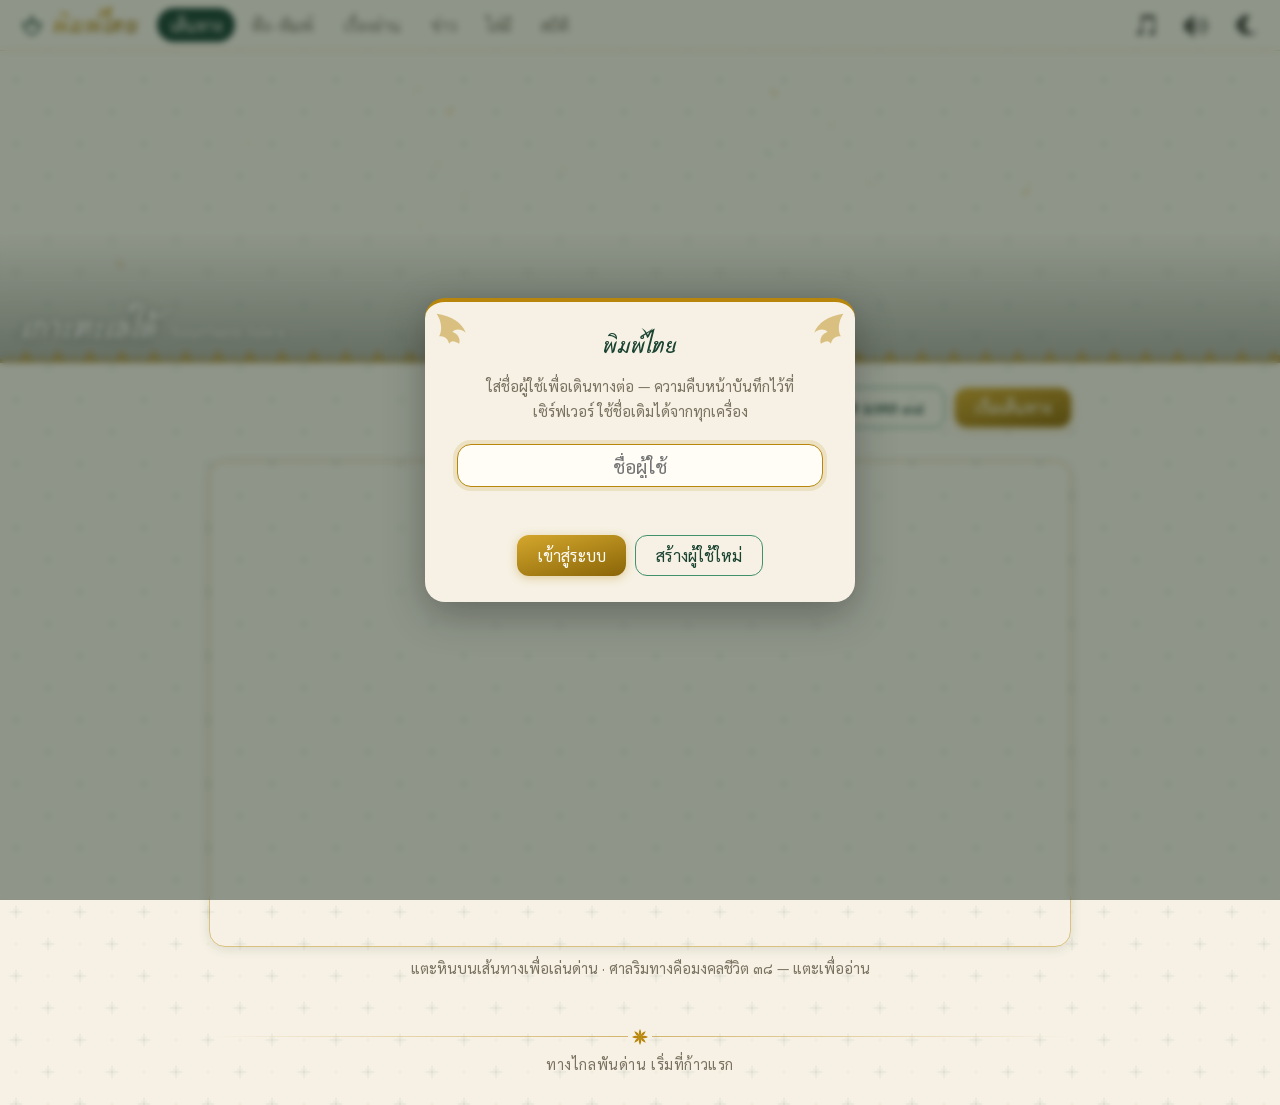
==== commit 729f3227: "ฟังแล้วพิมพ์: guess first, cover the answer, come back to it Reading Thai a lot buys recognition-qua" ====
--- a/web/index.html
+++ b/web/index.html
@@ -98,7 +98,12 @@
         </span>
       </div>
       <div class="dict-words card" id="dict-words"></div>
+      <!-- miss feedback, in two stages and deliberately not inside the typing
+           bar: the aligned diff (what you typed over what it should be), then
+           the answer alone — which is hidden again before you retype it -->
+      <div id="dict-diff" class="dict-diff" hidden></div>
       <div id="dict-ghost" class="dict-ghost"></div>
+      <div id="dict-phase" class="dict-phase"></div>
       <input id="dict-typebox" type="text" autocomplete="off" autocapitalize="off" spellcheck="false" placeholder="ฟังแล้วพิมพ์…">
       <div class="play-actions">
         <button class="btn" id="dict-replay">▶ ฟังซ้ำ</button>
--- a/web/style.css
+++ b/web/style.css
@@ -377,8 +377,25 @@
    like the wordstream's, upcoming words dimmed so the eye stays on it */
 .dict-words .now { background: var(--gold-soft); }
 .dict-words .next { opacity: .55; }
-.dict-ghost { min-height: 1.6rem; text-align: center; font-size: 1.2rem; color: var(--gold);
+.dict-ghost { min-height: 1.6rem; text-align: center; font-size: 1.6rem; color: var(--gold);
   letter-spacing: .04em; margin-bottom: .3rem; }
+/* The aligned miss diff: your attempt over the answer, one grapheme cluster per
+   column (a gap on either side is held open by a ·), so the eye lands on the one
+   cluster that went wrong instead of on "that word is red". Monospaced columns
+   would break Thai's stacked marks, so alignment comes from equal-width cells. */
+.dict-diff { margin: 0 auto .45rem; width: fit-content; max-width: 100%; overflow-x: auto; }
+.diff-row { display: flex; align-items: baseline; gap: .1em; font-size: 1.45rem; line-height: 1.7; }
+.diff-row span { min-width: 1.1em; text-align: center; }
+.diff-tag { font-size: .72rem; color: var(--ink-soft); min-width: 3.2em !important;
+  text-align: end !important; padding-inline-end: .5em; letter-spacing: .02em; }
+.diff-mine .ok { color: var(--ink-soft); }
+.diff-mine .bad { color: var(--red); background: var(--red-soft); border-radius: 6px; }
+.diff-theirs .ok { color: var(--ink-soft); }
+.diff-theirs .bad { color: var(--gold); background: var(--gold-soft); border-radius: 6px;
+  font-weight: 600; }
+.dict-phase { min-height: 1.2rem; text-align: center; font-size: .88rem;
+  color: var(--ink-soft); margin-bottom: .35rem; }
+#dict-typebox[readonly] { border-color: var(--ink-soft); opacity: .55; }
 
 .cardlist { display: grid; gap: .7rem; grid-template-columns: repeat(auto-fill, minmax(240px, 1fr)); }
 .mediacard {
@@ -410,6 +427,11 @@
 /* a headline you've already typed: dimmed, with the ✓ in its byline picked out */
 .newscard.typed { opacity: .62; }
 .newscard.typed .news-src { color: var(--green-700); }
+/* the reading-log page: same grid, ✓ byline in green at full strength; a card
+   whose story left the feed is a plain record — no lift, no pointer */
+.newscard.done .news-src { color: var(--green-700); }
+.mediacard:disabled { cursor: default; }
+.mediacard:disabled:hover { border-color: rgb(0 0 0 / .08); box-shadow: none; transform: none; }
 
 /* ---- ข่าว reader: a real front page, in this app's paper and gold ----------
    Same tokens, same motifs as everything else: the manuscript's gold inner
@@ -467,6 +489,28 @@
 }
 .stat-num { font-family: var(--display); font-size: 1.9rem; line-height: 1.3; color: var(--green-900); font-weight: 700; }
 .stat-label { color: var(--ink-soft); font-size: .85rem; margin-top: .15rem; }
+.stat-tap { cursor: pointer; transition: border-color .15s, transform .15s; }
+.stat-tap:hover { border-color: var(--gold); transform: translateY(-2px); }
+.stat-share { font-family: var(--body); font-size: .95rem; color: var(--ink-soft); font-weight: 400; }
+#spell-card .stat-num { font-size: 1.25rem; }
+
+/* the spelling breakdown (opened from the สถิติ card): which of Thai's
+   sound→script ambiguities actually costs you, ranked, with the words */
+.spell-rows { max-height: 58vh; overflow-y: auto; text-align: start; margin-top: .8rem;
+  padding-right: .4rem; }
+.spell-row { padding: .55rem 0; border-bottom: 1px solid color-mix(in srgb, var(--gold) 18%, transparent); }
+.spell-row:last-child { border-bottom: none; }
+.spell-head { display: flex; justify-content: space-between; align-items: baseline; gap: .8rem; }
+.spell-head b { color: var(--green-900); }
+.spell-n { color: var(--ink-soft); font-size: .82rem; white-space: nowrap; }
+.spell-bar { height: 5px; border-radius: 3px; background: var(--green-100); margin: .3rem 0; overflow: hidden; }
+.spell-bar i { display: block; height: 100%; background: var(--gold); }
+.spell-hint { margin: .25rem 0 .35rem; font-size: .82rem; color: var(--ink-soft); line-height: 1.6; }
+.spell-words { display: flex; flex-wrap: wrap; gap: .3rem; }
+.spell-word { font-size: 1.05rem; padding: .05em .45em; border-radius: 8px;
+  background: var(--gold-soft); color: var(--green-900); }
+.spell-word sub { font-size: .6em; color: var(--ink-soft); margin-inline-start: .15em; }
+
 .chart-card { padding: 1rem 1.2rem; }
 .chart-card h2 { margin: 0 0 .6rem; font-size: 1.2rem; color: var(--green-900); }
 .chart-head { display: flex; justify-content: space-between; align-items: baseline;
@@ -482,8 +526,6 @@
 .pb-row:last-child { border-bottom: none; }
 .pb-date { color: var(--ink-soft); font-size: .88rem; white-space: nowrap; }
 .pb-where { color: var(--ink); flex: 1; text-align: end; font-size: .92rem; }
-/* the completed-news list reuses the pb rows; titles read better start-aligned */
-.pb-where.done-title { text-align: start; }
 .pb-cpm b { color: var(--green-900); font-size: 1.05rem; }
 .pb-gain { color: var(--gold); font-size: .8rem; }
 #chart svg { width: 100%; height: auto; display: block; }
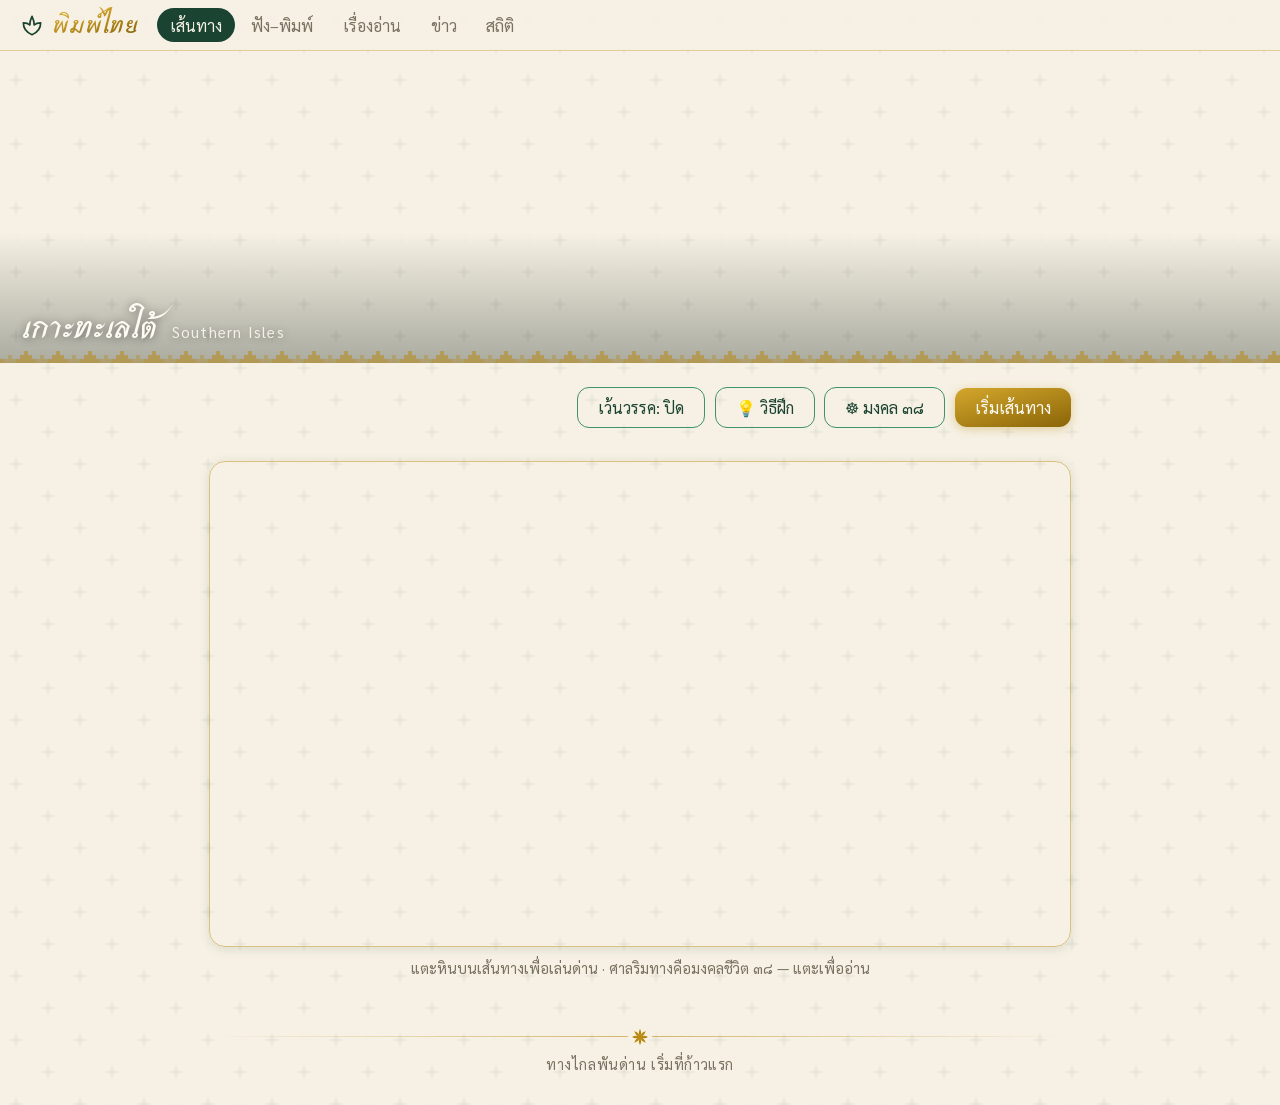
==== commit d9dac922: "Port the frontend to strict TypeScript, and retire ไล่ผี web/src/*.ts is now the source of truth (22" ====
--- a/web/index.html
+++ b/web/index.html
@@ -26,7 +26,6 @@
     <button data-view="dictation">ฟัง–พิมพ์</button>
     <button data-view="texts">เรื่องอ่าน</button>
     <button data-view="news">ข่าว</button>
-    <button data-view="ghosts">ไล่ผี</button>
     <button data-view="stats">สถิติ</button>
   </nav>
   <button id="user-btn" class="userbtn" title="ออกจากระบบ" hidden></button>
@@ -35,7 +34,7 @@
   <button id="theme-toggle" title="สลับโหมดมืด/สว่าง"><canvas width="12" height="12"></canvas></button>
 </header>
 
-<!-- The hero: one pixel landscape painted in code (js/hero.js), recolored per
+<!-- The hero: one pixel landscape painted in code (src/hero.ts), recolored per
      region, day and night. The fx canvas on top carries petals and fireflies. -->
 <div class="hero" id="hero" data-region="" aria-hidden="true">
   <canvas id="hero-art" width="320" height="78"></canvas>
@@ -119,7 +118,7 @@
   </section>
 
   <!-- ข่าว: เรื่องอ่าน's live source — real Thai news pulled as RSS by the Go
-       server (js: renderNews in main.js), typed through the same play flow.
+       server (renderNews in src/main.ts), typed through the same play flow.
        The one thing in the app fetched from outside; that's the point — real,
        current, un-generated content the journey and the fables can't be. -->
   <section id="view-news" class="view" hidden>
@@ -138,7 +137,7 @@
   </section>
 
   <!-- ข่าว reader: the full article laid out like the front page it came from
-       (js/reader.js) — byline, Srisakdi headline, gold rule, hero photo, body —
+       (src/reader.ts) — byline, Srisakdi headline, gold rule, hero photo, body —
        and you type it through in place. All article text arrives from outside
        and is placed with textContent; the image is the server's cached copy. -->
   <section id="view-reader" class="view" hidden>
@@ -158,37 +157,6 @@
     </article>
     <input id="reader-typebox" class="reader-typebox" type="text" autocomplete="off"
            autocapitalize="off" spellcheck="false" aria-label="พิมพ์ตามบทความ">
-  </section>
-
-  <!-- พิมพ์ไล่ผี: the night game (js/ghosts.js) — pixel ghosts on the canvas,
-       their words floating above it as crisp DOM text -->
-  <section id="view-ghosts" class="view" hidden>
-    <div id="gh-setup">
-      <div class="journey-bar">
-        <div id="gh-stats"></div>
-        <div class="journey-actions">
-          <button class="btn gold" id="gh-start">ออกล่า 🕯</button>
-        </div>
-      </div>
-      <p class="hint">กลางคืน ผีลอยออกจากป่ามาหาศาลพระภูมิ — ผีแต่ละตนถือคำหนึ่งคำ
-        พิมพ์คำนั้นให้ครบคือคาถาไล่มัน ตัวอักษรแรกเลือกเป้า พิมพ์ผิดผีขยับเข้ามาใกล้
-        (กด Backspace จนว่างเพื่อเปลี่ยนเป้า) · ผีถึงศาลเทียนดับหนึ่งเล่ม
-        ดับครบสามเล่มคือจบคืน · สามระลอกแล้วเปรตจะมา — ไล่มันด้วยสุภาษิตทั้งบท</p>
-      <div class="region-chips" id="gh-nights"></div>
-    </div>
-    <div id="gh-session" hidden>
-      <div class="play-head gh-head">
-        <span id="gh-title" class="play-title"></span>
-        <span id="gh-hud" class="gh-hud"></span>
-      </div>
-      <div class="mapwrap gh-wrap" id="gh-wrap">
-        <canvas id="gh-canvas" width="320" height="180"></canvas>
-        <div id="gh-labels"></div>
-        <div id="gh-banner" class="gh-banner" hidden></div>
-      </div>
-      <input id="gh-typebox" type="text" autocomplete="off" autocapitalize="off" spellcheck="false" placeholder="พิมพ์คำของผีเพื่อไล่มัน…">
-      <div class="play-actions"><button class="btn ghost" id="gh-quit">กลับ</button></div>
-    </div>
   </section>
 
   <section id="view-stats" class="view" hidden>
@@ -230,6 +198,6 @@
 <canvas id="confetti"></canvas>
 
 <script src="vendor/gsap.min.js"></script>
-<script type="module" src="js/main.js"></script>
+<script type="module" src="app.js"></script>
 </body>
 </html>
--- a/web/style.css
+++ b/web/style.css
@@ -342,13 +342,13 @@
 .wordstream .ok { color: var(--green-500); }
 .wordstream .err { color: var(--red); text-decoration: underline wavy; text-decoration-thickness: 1px; }
 
-#typebox, #dict-typebox, #gh-typebox {
+#typebox, #dict-typebox {
   width: 100%; font: inherit; font-size: 1.6rem; text-align: center;
   padding: .55rem .9rem; border-radius: 14px;
   border: 1.5px solid var(--green-500); background: var(--card); color: var(--ink);
   outline: none;
 }
-#typebox:focus, #dict-typebox:focus, #gh-typebox:focus { border-color: var(--gold); box-shadow: 0 0 0 4px rgb(184 134 11 / .15); }
+#typebox:focus, #dict-typebox:focus { border-color: var(--gold); box-shadow: 0 0 0 4px rgb(184 134 11 / .15); }
 .flash-red { animation: flashred .35s; }
 @keyframes flashred {
   0% { background: var(--red-soft); border-color: var(--red); }
@@ -377,6 +377,9 @@
    like the wordstream's, upcoming words dimmed so the eye stays on it */
 .dict-words .now { background: var(--gold-soft); }
 .dict-words .next { opacity: .55; }
+/* ไม่ต้องจำ: there for context, stepped over rather than typed */
+.dict-words .skipped { color: var(--ink-soft); opacity: .5; text-decoration: line-through;
+  text-decoration-thickness: 1px; }
 .dict-ghost { min-height: 1.6rem; text-align: center; font-size: 1.6rem; color: var(--gold);
   letter-spacing: .04em; margin-bottom: .3rem; }
 /* The aligned miss diff: your attempt over the answer, one grapheme cluster per
@@ -395,6 +398,8 @@
   font-weight: 600; }
 .dict-phase { min-height: 1.2rem; text-align: center; font-size: .88rem;
   color: var(--ink-soft); margin-bottom: .35rem; }
+.linkbtn { font: inherit; color: var(--gold); background: none; border: none;
+  padding: 0; cursor: pointer; text-decoration: underline; }
 #dict-typebox[readonly] { border-color: var(--ink-soft); opacity: .55; }
 
 .cardlist { display: grid; gap: .7rem; grid-template-columns: repeat(auto-fill, minmax(240px, 1fr)); }
@@ -489,28 +494,6 @@
 }
 .stat-num { font-family: var(--display); font-size: 1.9rem; line-height: 1.3; color: var(--green-900); font-weight: 700; }
 .stat-label { color: var(--ink-soft); font-size: .85rem; margin-top: .15rem; }
-.stat-tap { cursor: pointer; transition: border-color .15s, transform .15s; }
-.stat-tap:hover { border-color: var(--gold); transform: translateY(-2px); }
-.stat-share { font-family: var(--body); font-size: .95rem; color: var(--ink-soft); font-weight: 400; }
-#spell-card .stat-num { font-size: 1.25rem; }
-
-/* the spelling breakdown (opened from the สถิติ card): which of Thai's
-   sound→script ambiguities actually costs you, ranked, with the words */
-.spell-rows { max-height: 58vh; overflow-y: auto; text-align: start; margin-top: .8rem;
-  padding-right: .4rem; }
-.spell-row { padding: .55rem 0; border-bottom: 1px solid color-mix(in srgb, var(--gold) 18%, transparent); }
-.spell-row:last-child { border-bottom: none; }
-.spell-head { display: flex; justify-content: space-between; align-items: baseline; gap: .8rem; }
-.spell-head b { color: var(--green-900); }
-.spell-n { color: var(--ink-soft); font-size: .82rem; white-space: nowrap; }
-.spell-bar { height: 5px; border-radius: 3px; background: var(--green-100); margin: .3rem 0; overflow: hidden; }
-.spell-bar i { display: block; height: 100%; background: var(--gold); }
-.spell-hint { margin: .25rem 0 .35rem; font-size: .82rem; color: var(--ink-soft); line-height: 1.6; }
-.spell-words { display: flex; flex-wrap: wrap; gap: .3rem; }
-.spell-word { font-size: 1.05rem; padding: .05em .45em; border-radius: 8px;
-  background: var(--gold-soft); color: var(--green-900); }
-.spell-word sub { font-size: .6em; color: var(--ink-soft); margin-inline-start: .15em; }
-
 .chart-card { padding: 1rem 1.2rem; }
 .chart-card h2 { margin: 0 0 .6rem; font-size: 1.2rem; color: var(--green-900); }
 .chart-head { display: flex; justify-content: space-between; align-items: baseline;
@@ -609,37 +592,3 @@
   .reader-body { font-size: 1.15rem; }
   .map-tip { font-size: .72rem; }
 }
-
-/* ---- พิมพ์ไล่ผี: the night hunt (js/ghosts.js) ----------------------------------
-   The canvas is always night — its colors are fixed, not themed; the page frame
-   around it follows the theme as usual. Words float above the pixels as real
-   DOM text: Thai script is unreadable at 320x180, Sarabun is not. */
-.gh-head { display: flex; justify-content: space-between; align-items: baseline; flex-wrap: wrap; gap: .3rem; }
-.gh-hud { color: var(--ink-soft); font-size: .95rem; white-space: nowrap; }
-.gh-wrap { background: #0a0d1c; cursor: text; margin-bottom: 1rem; }
-#gh-canvas {
-  display: block; width: 100%; height: auto;
-  image-rendering: pixelated; image-rendering: crisp-edges;
-}
-#gh-labels { position: absolute; inset: 0; pointer-events: none; overflow: hidden; }
-.gh-label {
-  position: absolute; transform: translate(-50%, -100%); white-space: nowrap;
-  color: #cfc6ab; font-size: clamp(.85rem, 2.6vw, 1.15rem); line-height: 1.4;
-  text-shadow: 0 1px 3px rgb(0 0 0 / .95), 0 0 10px rgb(0 0 0 / .8);
-}
-.gh-label b { color: var(--gold-hi); }
-.gh-label.lock { color: #f6f1e4; font-weight: 600; }
-.gh-label.boss { font-size: clamp(1rem, 3.2vw, 1.35rem); }
-.gh-label.boss .done { color: #58b183; }
-.gh-label.boss .dim { opacity: .45; }
-.gh-banner {
-  position: absolute; left: 50%; top: 38%; transform: translate(-50%, -50%);
-  font-family: var(--display); font-size: clamp(1.5rem, 5vw, 2.3rem); font-weight: 700;
-  color: #f0cc5e; text-shadow: 0 2px 12px rgb(0 0 0 / .85); pointer-events: none;
-  animation: ghbanner 1.7s ease both;
-}
-@keyframes ghbanner {
-  0% { opacity: 0; transform: translate(-50%, -30%) scale(.85); }
-  18%, 72% { opacity: 1; transform: translate(-50%, -50%) scale(1); }
-  100% { opacity: 0; transform: translate(-50%, -60%) scale(1); }
-}
